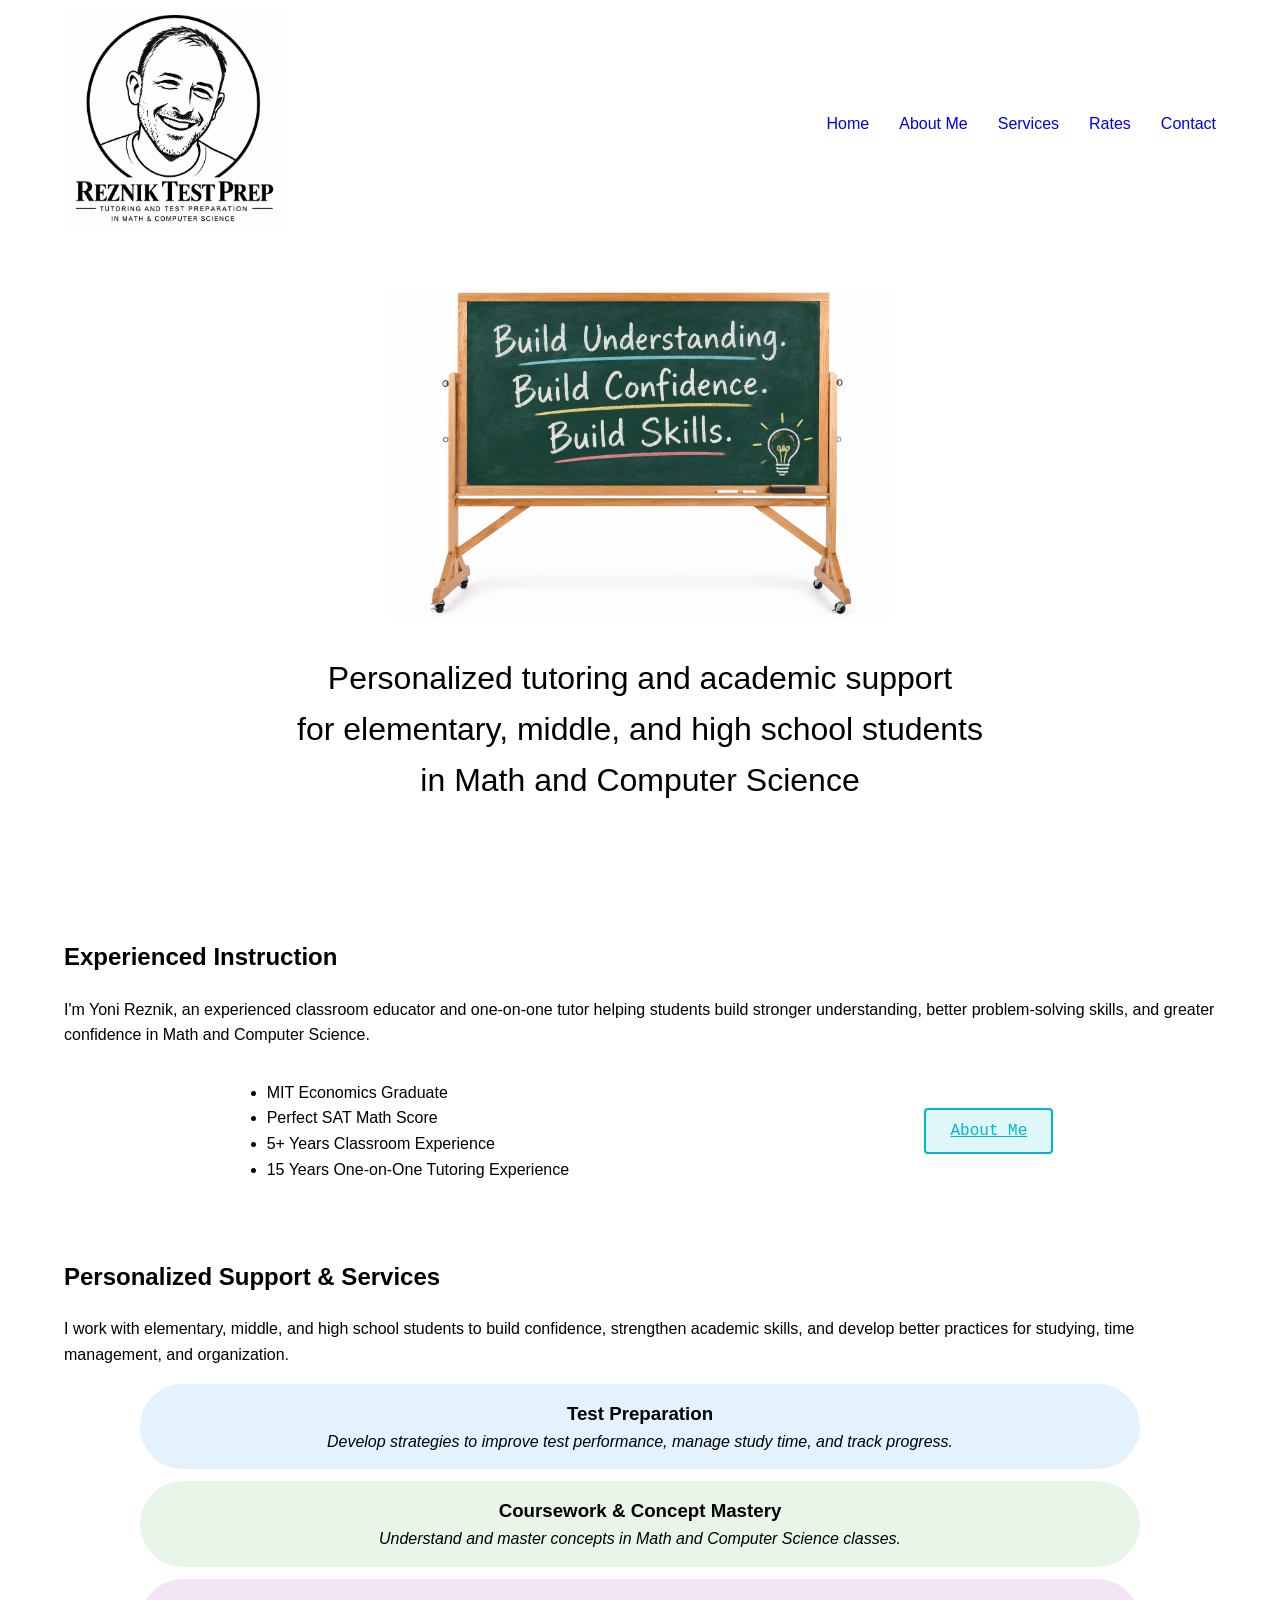
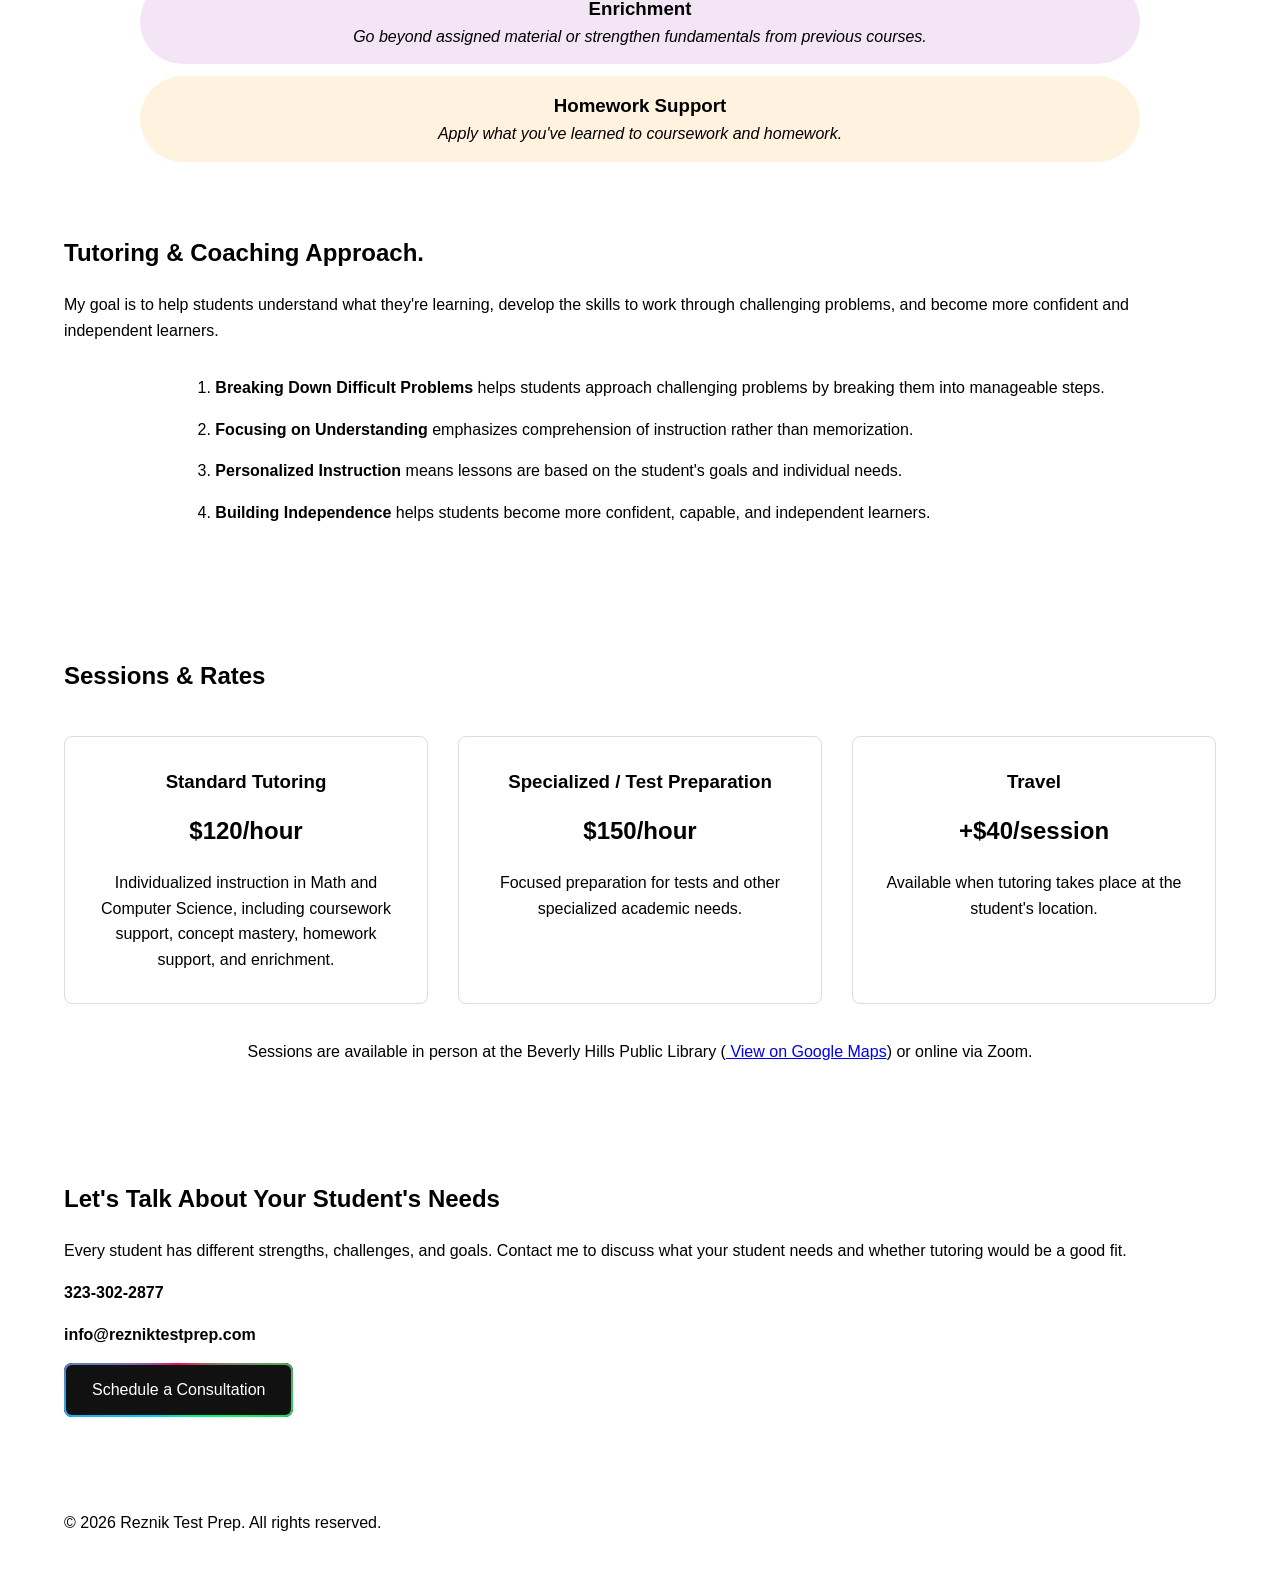
==== htdocs/index.html @ 9da37dc7 "Initial website" ====
<!DOCTYPE html>
<html lang="en">
<head>
    <meta charset="UTF-8">
    <meta name="viewport" content="width=device-width, initial-scale=1.0">
    
    <title>Tutoring and Test Preparation</title>
    
    <link rel="stylesheet" href="css/style.css?v=2">
</head>
<body>
    <header>
        <div class="container">
            <div class="logo">
                <img src="images/RTPlogo.png" alt="RTP company logo" width="220" height="220">
            </div>
            <nav>
                <a href="index.html">Home</a>
                <a href="about.html">About Me</a>
                <a href="index.html#services">Services</a>
                <a href="index.html#rates">Rates</a>
                <a href="contact.html">Contact</a>
            </nav>
            <!-- <nav>
                <a href="index.html">Home</a>
                <a href="services.html">Services</a>
                <a href="rates.html">Rates</a>
                <a href="contact.html">Contact</a>
            </nav> -->
        </div>
    </header>

    <main>
        <section class="hero">
            <div class="container">
                <!-- <h1>Build Understanding. Build Confidence. Build Skills.</h1> -->
                <img src="images/Chalkboard.png" alt="Chalkboard with writing on it">

                <p>Personalized tutoring and academic support<br>for elementary, middle, and high school students<br>in Math and Computer Science</p>
            </div>
        </section>
        
        <section class="credentials">
            <div class="container">
                <h2>Experienced Instruction</h2>
                <p>I'm Yoni Reznik, an experienced classroom educator and one-on-one tutor helping students build stronger understanding, better problem-solving skills, and greater confidence in Math and Computer Science.</p>
                <div class="cloud-container-leftalign">
                <ul>
                    <li>MIT Economics Graduate</li>
                    <li>Perfect SAT Math Score</li>
                    <li>5+ Years Classroom Experience</li>
                    <li>15 Years One-on-One Tutoring Experience</li>
                </ul>
                <p>                
                    <a href="about.html" class="morph-btn">About Me</a>
                </p>
                </div>
            </div>

        </section>

        <section class="section-label" id="services">
            <div class="container">
                <h2>Personalized Support & Services</h2>
                <p>I work with elementary, middle, and high school students to build confidence, strengthen academic skills, and develop better practices for studying, time management, and organization.</p>
            </div>
        </section>
        
        <section class="services">
            <div class="cloud-container" style="background-color: #E3F2FD;">
                <h3>Test Preparation</h3>
                <p><i>Develop strategies to improve test performance, manage study time, and track progress.</i></p>
            </div>
            <div class="cloud-container" style="background-color: #E8F5E9;">
                <h3>Coursework & Concept Mastery</h3>
                <p><i>Understand and master concepts in Math and Computer Science classes.</i></p>
            </div>
            <div class="cloud-container" style="background-color: #F3E5F5;">
                <h3>Enrichment</h3>
                <p><i>Go beyond assigned material or strengthen fundamentals from previous courses.</i></p>
            </div>
            <div class="cloud-container" style="background-color: #FFF3E0;">
                <h3>Homework Support</h3>
                <p><i>Apply what you've learned to coursework and homework.</i></p>
            </div>
        </section>


        <section class="approach">
            <div class="container">
                <h2>Tutoring & Coaching Approach.</h2>
                <p>My goal is to help students understand what they're learning, develop the skills to work through challenging problems, and become more confident and independent learners.</p>
                <div class="cloud-container-leftalign">
                    <ol>
                    <li><strong>Breaking Down Difficult Problems </strong>helps students approach challenging problems by breaking them into manageable steps.</p>
                    <li><strong>Focusing on Understanding </strong>emphasizes comprehension of instruction rather than memorization.</p>
                    <li><strong>Personalized Instruction </strong>means lessons are based on the student's goals and individual needs.</p>
                    <li><strong>Building Independence </strong>helps students become more confident, capable, and independent learners.</p>
                </ol>
                </div>
            </div>
        </section>

        <section class="rates" id="rates">
            <div class="container">
                <h2>Sessions & Rates</h2>
        
                <div class="rate-options">
        
                    <div class="rate">
                        <h3>Standard Tutoring</h3>
                        <p class="price">$120/hour</p>
                        <p>Individualized instruction in Math and Computer Science, including coursework support, concept mastery, homework support, and enrichment.</p>
                    </div>
        
                    <div class="rate">
                        <h3>Specialized / Test Preparation</h3>
                        <p class="price">$150/hour</p>
                        <p>Focused preparation for tests and other specialized academic needs.</p>
                    </div>
        
                    <div class="rate">
                        <h3>Travel</h3>
                        <p class="price">+$40/session</p>
                        <p>Available when tutoring takes place at the student's location.</p>
                    </div>
        
                </div>
        
                <p class="location">
                    Sessions are available in person at the Beverly Hills Public Library (<a href="https://www.google.com/maps/search/?api=1&query=Beverly+Hills+Public+Library" target="_blank">
                    View on Google Maps</a>)
                    or online via Zoom.
                </p>
            </div>
        </section>
        
        <section class="cta">
            <div class="container">
                <h2>Let's Talk About Your Student's Needs</h2>
                <p>Every student has different strengths, challenges, and goals. Contact me to discuss what your student needs and whether tutoring would be a good fit.</p>
                <p><b>323-302-2877</b></p>
                <p><b>info@rezniktestprep.com</b></p>
                <a href="contact.html" class="glow-btn">
                    <span>Schedule a Consultation</span>
                </a>
            </div>
        </section>

    </main>

    <footer>
        <div class="container">
            <p>&copy; 2026 Reznik Test Prep. All rights reserved.</p>
        </div>
    </footer>

</body>
</html>
---- htdocs/css/style.css ----
/* ---------- General ---------- */

* {
    box-sizing:border-box;
}

body {
    margin: 0;
    font-family: Arial, sans-serif;
    line-height: 1.6;
}

.container {
    width: 90%;
    max-width: 1200px;
    margin: 0 auto;
}


/* ---------- Header ---------- */

header {
    padding: 10px 0;
}

header .container {
    display: flex;
    justify-content: space-between;
    align-items:center;
}

nav {
    display: flex;
    gap: 30px;
}

nav a {
    text-decoration:none;
}


/* ---------- Sections ---------- */

section {
    padding: 40px 0;
}

.hero {
    min-height: 200px;
    display: flex;
    align-items: center;
    text-align: center;
    font-size:xx-large;
}


.hero img {
    display: block;
    max-width: 100%;
    width: 500px;
    height: auto;
    margin: 0 auto;
}

.section-label {
    padding: 0px 0;
}

.services {
    text-align: center;
    padding: 0px 0;
}

.services h3 {
    margin-top: 45px;
    margin-bottom: 0px;
}

.services p {
    margin-top: 0;
    margin-bottom: 0px;
}

/* ---------- Button ---------- */

.button {
    display: inline-block;
    padding: 12px 24px;
    text-decoration: none;
}

.glow-btn {
    display: inline-block;
    padding: 12px 24px;
    text-decoration: none;
    position: relative;
    padding: 14px 28px;
    color: #fff;
    background: #000;
    border: none;
    border-radius: 8px;
    overflow: hidden; /* Clips the rotating element outside the button boundaries */
    cursor: pointer;
  }
  
  /* Ensure the button text stays on top */
  .glow-btn span {
    position: relative;
    z-index: 2;
  }
  
  /* The rotating colorful strip */
  .glow-btn::before {
    content: '';
    position: absolute;
    top: -50%; left: -50%; width: 200%; height: 200%;
    background: conic-gradient(#ff0055, #00ff66, #00ccff, #ff0055);
    animation: rotateBorder 4s linear infinite;
    z-index: 1;
  }
  
  /* Mask to cover the center, leaving only the edge exposed */
  .glow-btn::after {
    content: '';
    position: absolute;
    inset: 2px; /* Controls border thickness */
    background: #111;
    border-radius: 6px;
    z-index: 1;
  }
  
  @keyframes rotateBorder {
    0% { transform: rotate(0deg); }
    100% { transform: rotate(360deg); }
  }
  
  .morph-btn {
    padding: 12px 24px;
    font-size: 16px;
    font-family: monospace;
    color: #00b4d8;
    background-color: #e0f7fa;
    border: 2px solid #00b4d8;
    border-radius: 4px;
    cursor: pointer;
    transition: all 0.4s ease; /* Smoothly transitions the border changes */
  }
  
  .morph-btn:hover {
    border: 2px dashed #00b4d8;
    border-radius: 24px; /* Flattens or heavily rounds corners */
    background-color: #b2ebf2;
    transform: translateY(-2px); /* Slight lift */
  }

  /* Cloud container */
  
  .cloud-container {
    /* Responsive Width Constraints */
    width: 100%;
    max-width: 1000px; /* Limits maximum size on large screens */
    margin: 12px auto; /* Generous top margin for the cloud bumps */
    position:relative;
    background: #ECEFF1; /* Cloud base color */
    padding: 15px;
    border-radius: 100px;
    text-align: center;
    z-index: 1; /* Keeps text above pseudo-elements if needed */
  }
  
  .cloud-container h3 {
      margin-top: 0;
  }
   
  .cloud-container-leftalign {
  display: flex;
  flex-direction: row;       /* Places items side-by-side */
  align-items: center;       /* Vertically centers the list and button */
  justify-content:space-around; /* Pushes list to the left, button to the right */
  gap: 30px;                 /* Puts a clean gap between the list and button */
  flex-wrap: wrap;           /* Wraps gracefully if the screen gets too narrow */
}

/* Optional: Ensures the button wrapper doesn't have default paragraph margins interfering */
.cloud-container-leftalign .btn-wrapper {
  margin: 0;
}


/* Mobile Responsive adjustment */
/* ---------- Mobile ---------- */

@media (max-width: 768px) {

    header .container {
        flex-direction: column;
        gap: 15px;
        text-align: center;
    }

    nav {
        gap: 15px;
        flex-wrap: wrap;
        justify-content: center;
    }

    .rate-options {
        grid-template-columns: 1fr;
        gap: 20px;
    }
}

@media (max-width: 600px) {

    .hero {
        font-size: 1.5rem;
    }

    .cloud-container {
        border-radius: 30px;
        padding: 20px;
    }

}

/* ---------- Rates Cards ---------- */

  .rate-options {
      display: grid;
      grid-template-columns: repeat(3, 1fr);
      gap: 30px;
      margin-top: 40px;
  }
  
  .rate {
      padding: 30px;
      border: 1px solid #ddd;
      border-radius: 8px;
      text-align: center;
  }
  
  .rate h3 {
      margin-top: 0;
      margin-bottom: 15px;
  }
  
  .rate .price {
      font-size: 1.5rem;
      font-weight: bold;
      margin: 10px 0 20px;
  }
  
  .rate p:last-child {
      margin-bottom: 0;
  }
  
  .location {
      text-align: center;
      margin-top: 35px;
  }
  
  
  /* ---------- Mobile ---------- */
  
  @media (max-width: 768px) {
      .rate-options {
          grid-template-columns: 1fr;
          gap: 20px;
      }
  }

/* ---------- Footer ---------- */

footer {
    padding: 30px 0;
}

/* ---------- Contact Form ---------- */

.contact-form {
    max-width: 700px;
    margin: 40px auto 0;
}

.form-group {
    margin-bottom: 25px;
}

.form-group label,
.form-group legend {
    display: block;
    font-weight: bold;
    margin-bottom: 8px;
}

.form-group input,
.form-group select,
.form-group textarea {
    width: 100%;
    padding: 12px;
    font-family: inherit;
    font-size: 1rem;
    border: 1px solid #ccc;
    border-radius: 4px;
}

.form-group textarea {
    resize: vertical;
}

.form-group input:focus,
.form-group select:focus,
.form-group textarea:focus {
    outline: none;
    border-color: #00b4d8;
}

.form-group fieldset {
    border: none;
    padding: 0;
}

.radio-option {
    display: block;
    font-weight: normal !important;
    margin-bottom: 10px;
}

.radio-option input {
    width: auto;
    margin-right: 8px;
}

.contact-direct {
    max-width: 700px;
    margin: 60px auto 0;
    text-align: center;
}

.contact-direct h2 {
    margin-bottom: 20px;
}
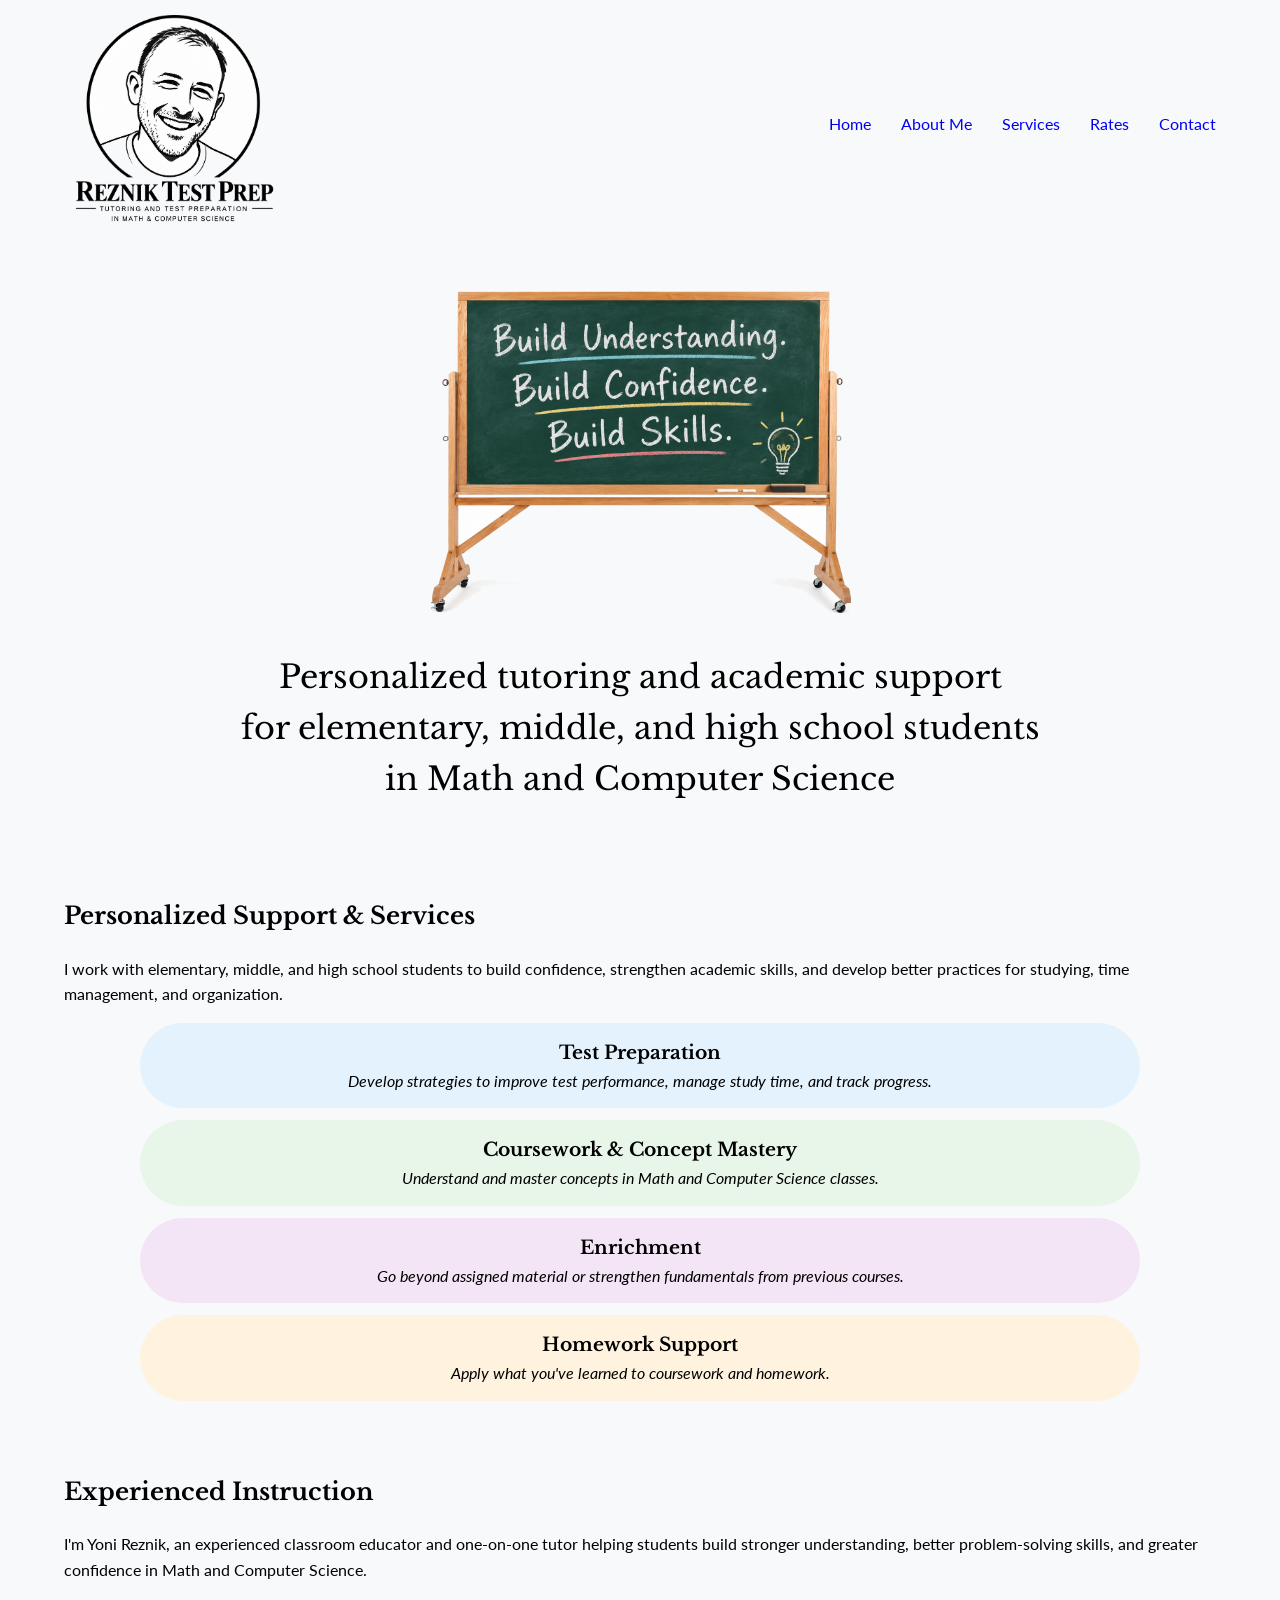
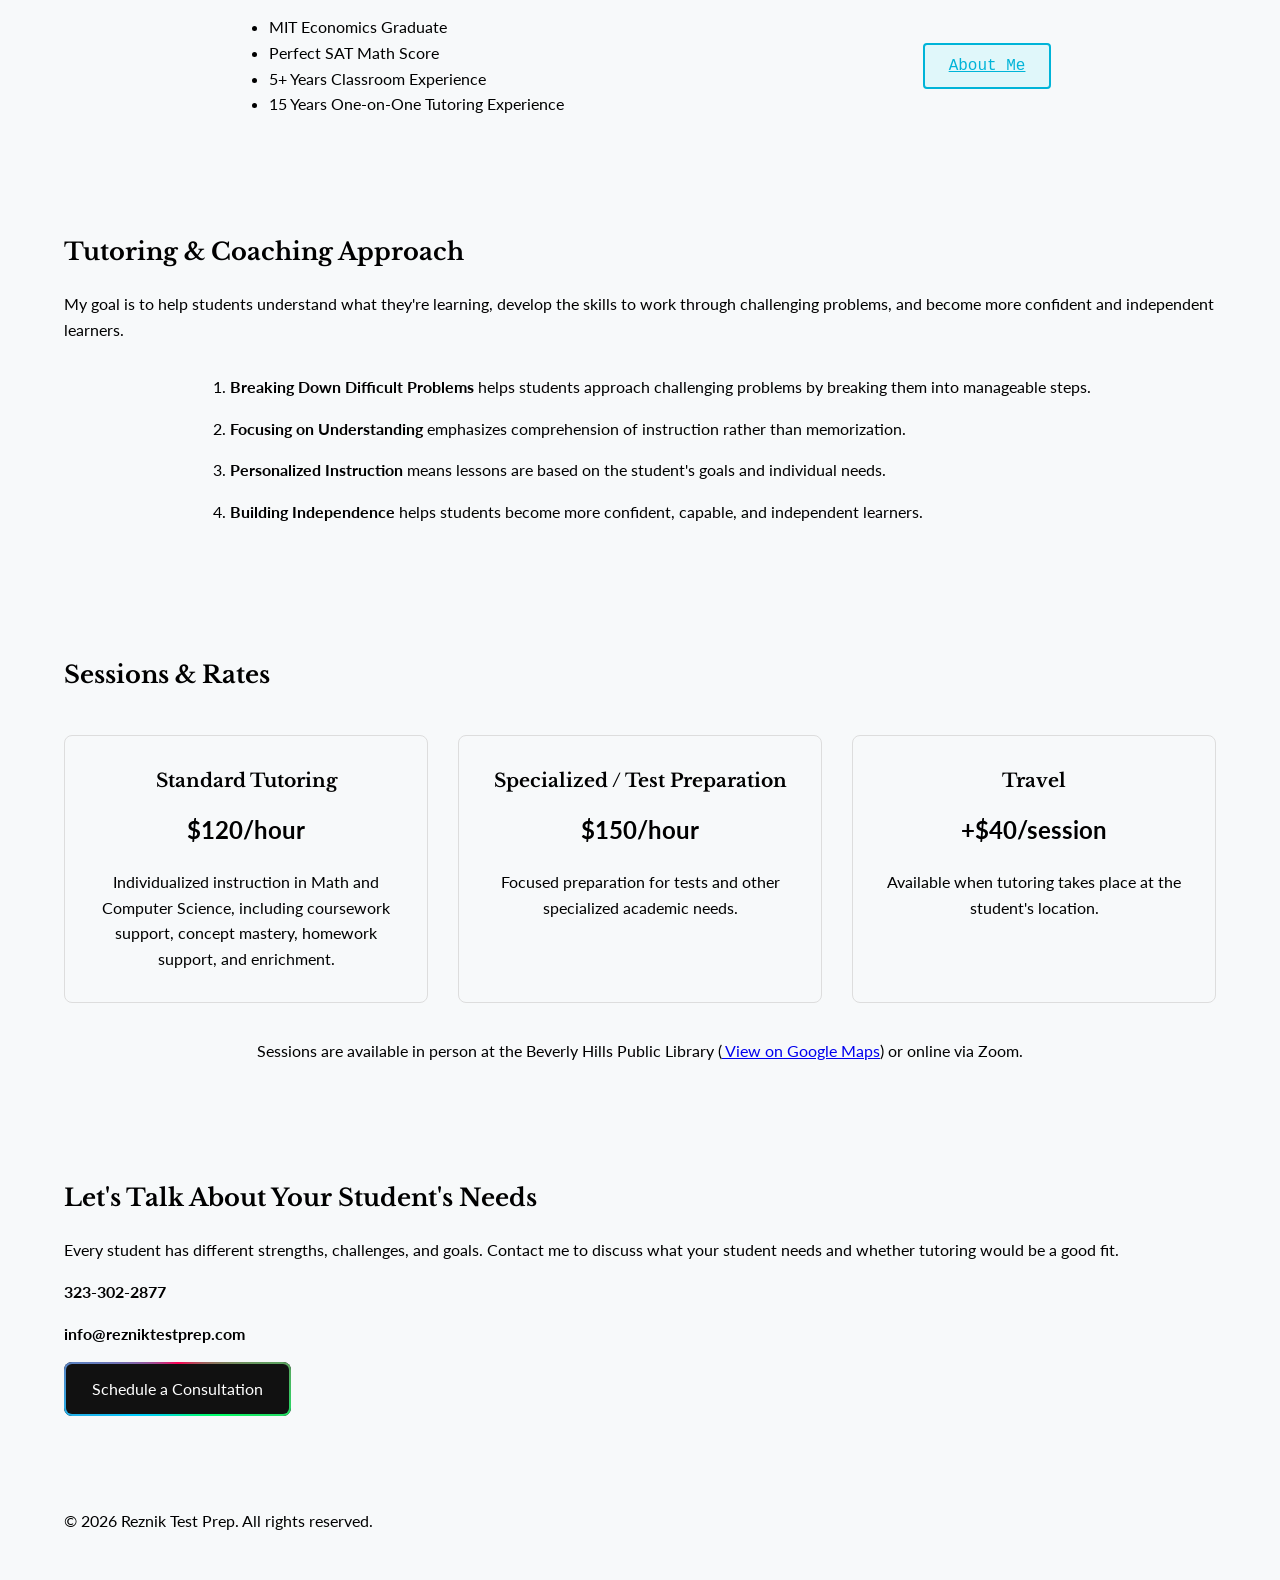
==== commit 27e21c91: "Added fonts to the site and transparent logo" ====
--- a/htdocs/index.html
+++ b/htdocs/index.html
@@ -7,12 +7,15 @@
     <title>Tutoring and Test Preparation</title>
     
     <link rel="stylesheet" href="css/style.css?v=2">
+    <link rel="preconnect" href="https://fonts.googleapis.com">
+    <link rel="preconnect" href="https://fonts.gstatic.com" crossorigin>
+    <link href="https://fonts.googleapis.com/css2?family=Lato:wght@400;700&family=Libre+Baskerville:wght@400;700&display=swap" rel="stylesheet">
 </head>
 <body>
     <header>
         <div class="container">
             <div class="logo">
-                <img src="images/RTPlogo.png" alt="RTP company logo" width="220" height="220">
+                <img src="images/transparent_RTPlogo.png" alt="RTP company logo" width="220" height="220">
             </div>
             <nav>
                 <a href="index.html">Home</a>
@@ -34,31 +37,12 @@
         <section class="hero">
             <div class="container">
                 <!-- <h1>Build Understanding. Build Confidence. Build Skills.</h1> -->
-                <img src="images/Chalkboard.png" alt="Chalkboard with writing on it">
+                <img src="images/transparent_Chalkboard.png" alt="Chalkboard with writing on it">
 
                 <p>Personalized tutoring and academic support<br>for elementary, middle, and high school students<br>in Math and Computer Science</p>
             </div>
         </section>
         
-        <section class="credentials">
-            <div class="container">
-                <h2>Experienced Instruction</h2>
-                <p>I'm Yoni Reznik, an experienced classroom educator and one-on-one tutor helping students build stronger understanding, better problem-solving skills, and greater confidence in Math and Computer Science.</p>
-                <div class="cloud-container-leftalign">
-                <ul>
-                    <li>MIT Economics Graduate</li>
-                    <li>Perfect SAT Math Score</li>
-                    <li>5+ Years Classroom Experience</li>
-                    <li>15 Years One-on-One Tutoring Experience</li>
-                </ul>
-                <p>                
-                    <a href="about.html" class="morph-btn">About Me</a>
-                </p>
-                </div>
-            </div>
-
-        </section>
-
         <section class="section-label" id="services">
             <div class="container">
                 <h2>Personalized Support & Services</h2>
@@ -85,10 +69,28 @@
             </div>
         </section>
 
+        <section class="credentials">
+            <div class="container">
+                <h2>Experienced Instruction</h2>
+                <p>I'm Yoni Reznik, an experienced classroom educator and one-on-one tutor helping students build stronger understanding, better problem-solving skills, and greater confidence in Math and Computer Science.</p>
+                <div class="cloud-container-leftalign">
+                <ul>
+                    <li>MIT Economics Graduate</li>
+                    <li>Perfect SAT Math Score</li>
+                    <li>5+ Years Classroom Experience</li>
+                    <li>15 Years One-on-One Tutoring Experience</li>
+                </ul>
+                <p>                
+                    <a href="about.html" class="morph-btn">About Me</a>
+                </p>
+                </div>
+            </div>
+
+        </section>
 
         <section class="approach">
             <div class="container">
-                <h2>Tutoring & Coaching Approach.</h2>
+                <h2>Tutoring & Coaching Approach</h2>
                 <p>My goal is to help students understand what they're learning, develop the skills to work through challenging problems, and become more confident and independent learners.</p>
                 <div class="cloud-container-leftalign">
                     <ol>
--- a/htdocs/css/style.css
+++ b/htdocs/css/style.css
@@ -4,10 +4,21 @@
     box-sizing:border-box;
 }
 
+
+h1, h2, h3 {
+    font-family: "Libre Baskerville", serif;
+    /* font-family: "Lora", serif; */
+    /* font-family: "Merriweather", serif; */
+}
+
 body {
     margin: 0;
-    font-family: Arial, sans-serif;
+    /* font-family: "Source Sans 3", sans-serif; */
+    /* font-family: "Inter", sans-serif; */
+    font-family: "Lato", sans-serif;
+    /* font-family: Arial, sans-serif; */
     line-height: 1.6;
+    background-color: #F7F9FA;
 }
 
 .container {
@@ -51,6 +62,9 @@
     align-items: center;
     text-align: center;
     font-size:xx-large;
+    /* font-family: "Lora", serif; */
+    font-family: "Libre Baskerville", serif;
+    /* font-family: "Merriweather", serif; */
 }
 
 
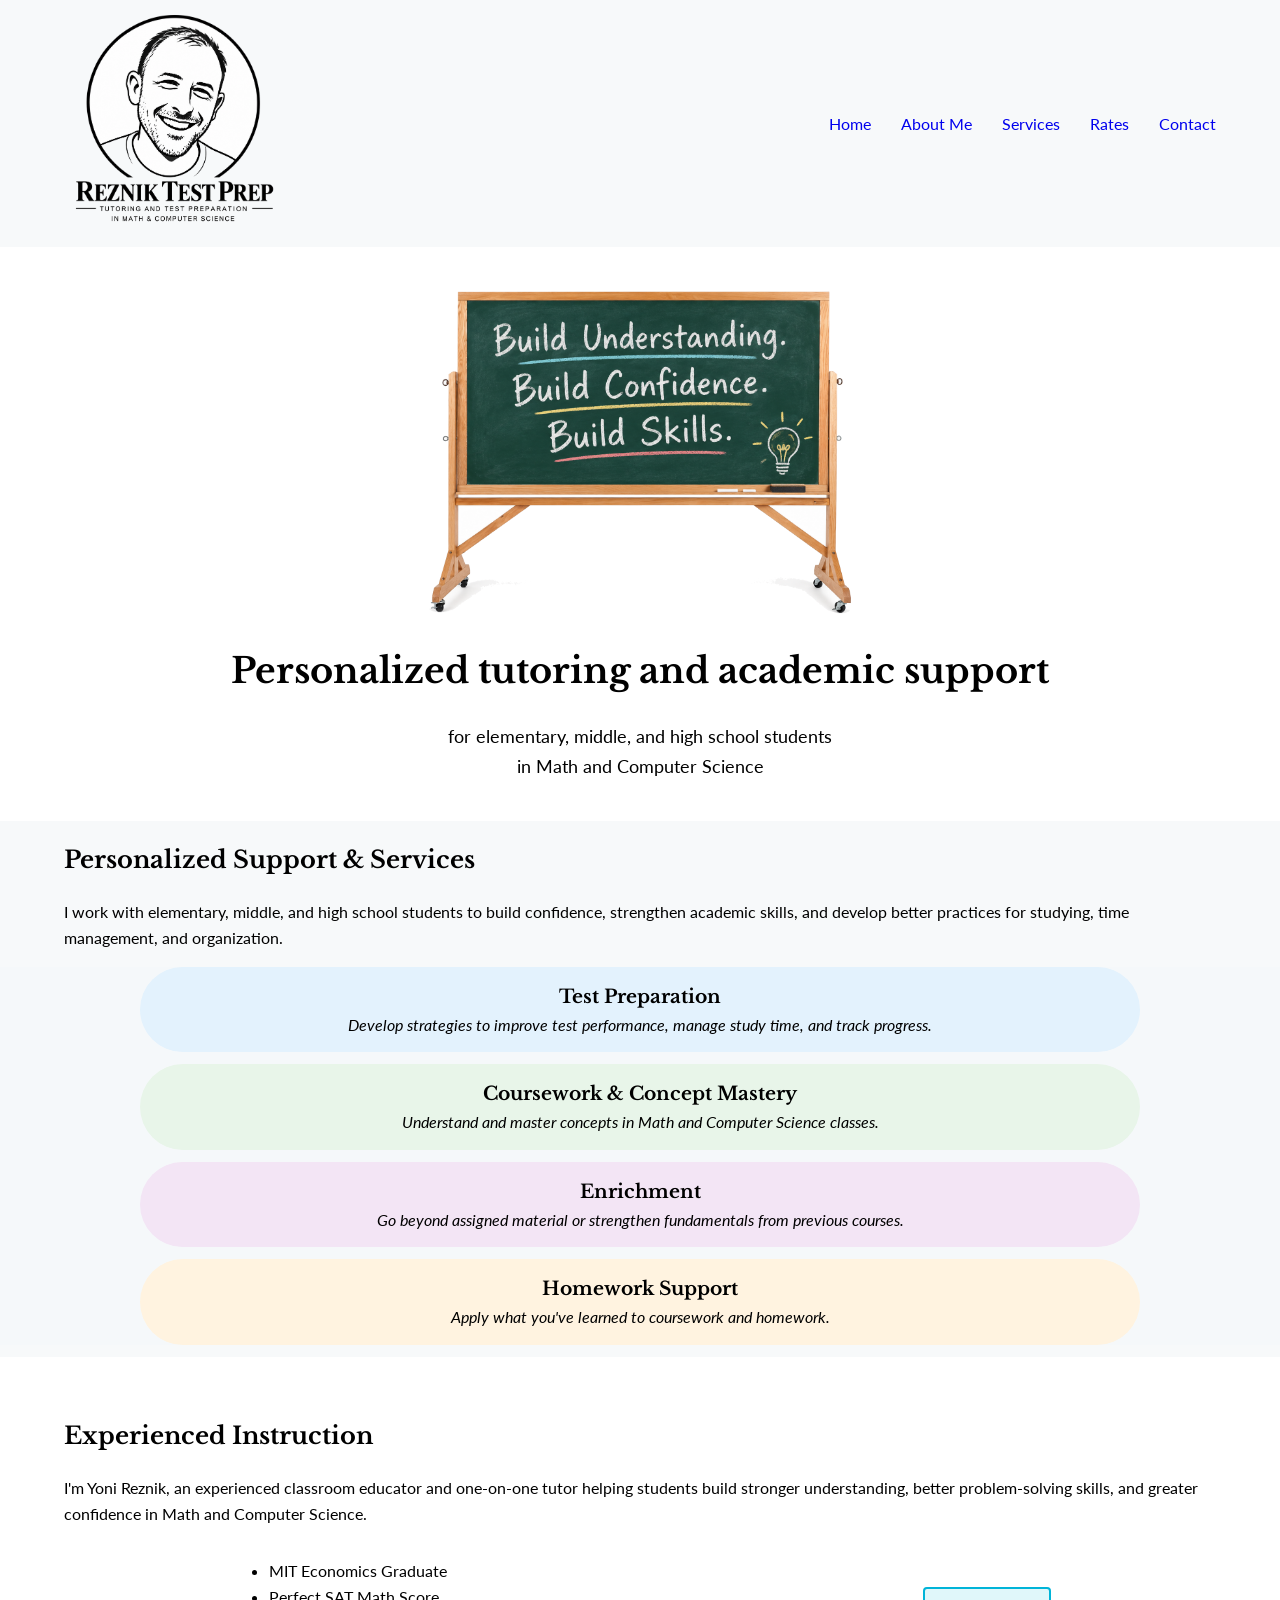
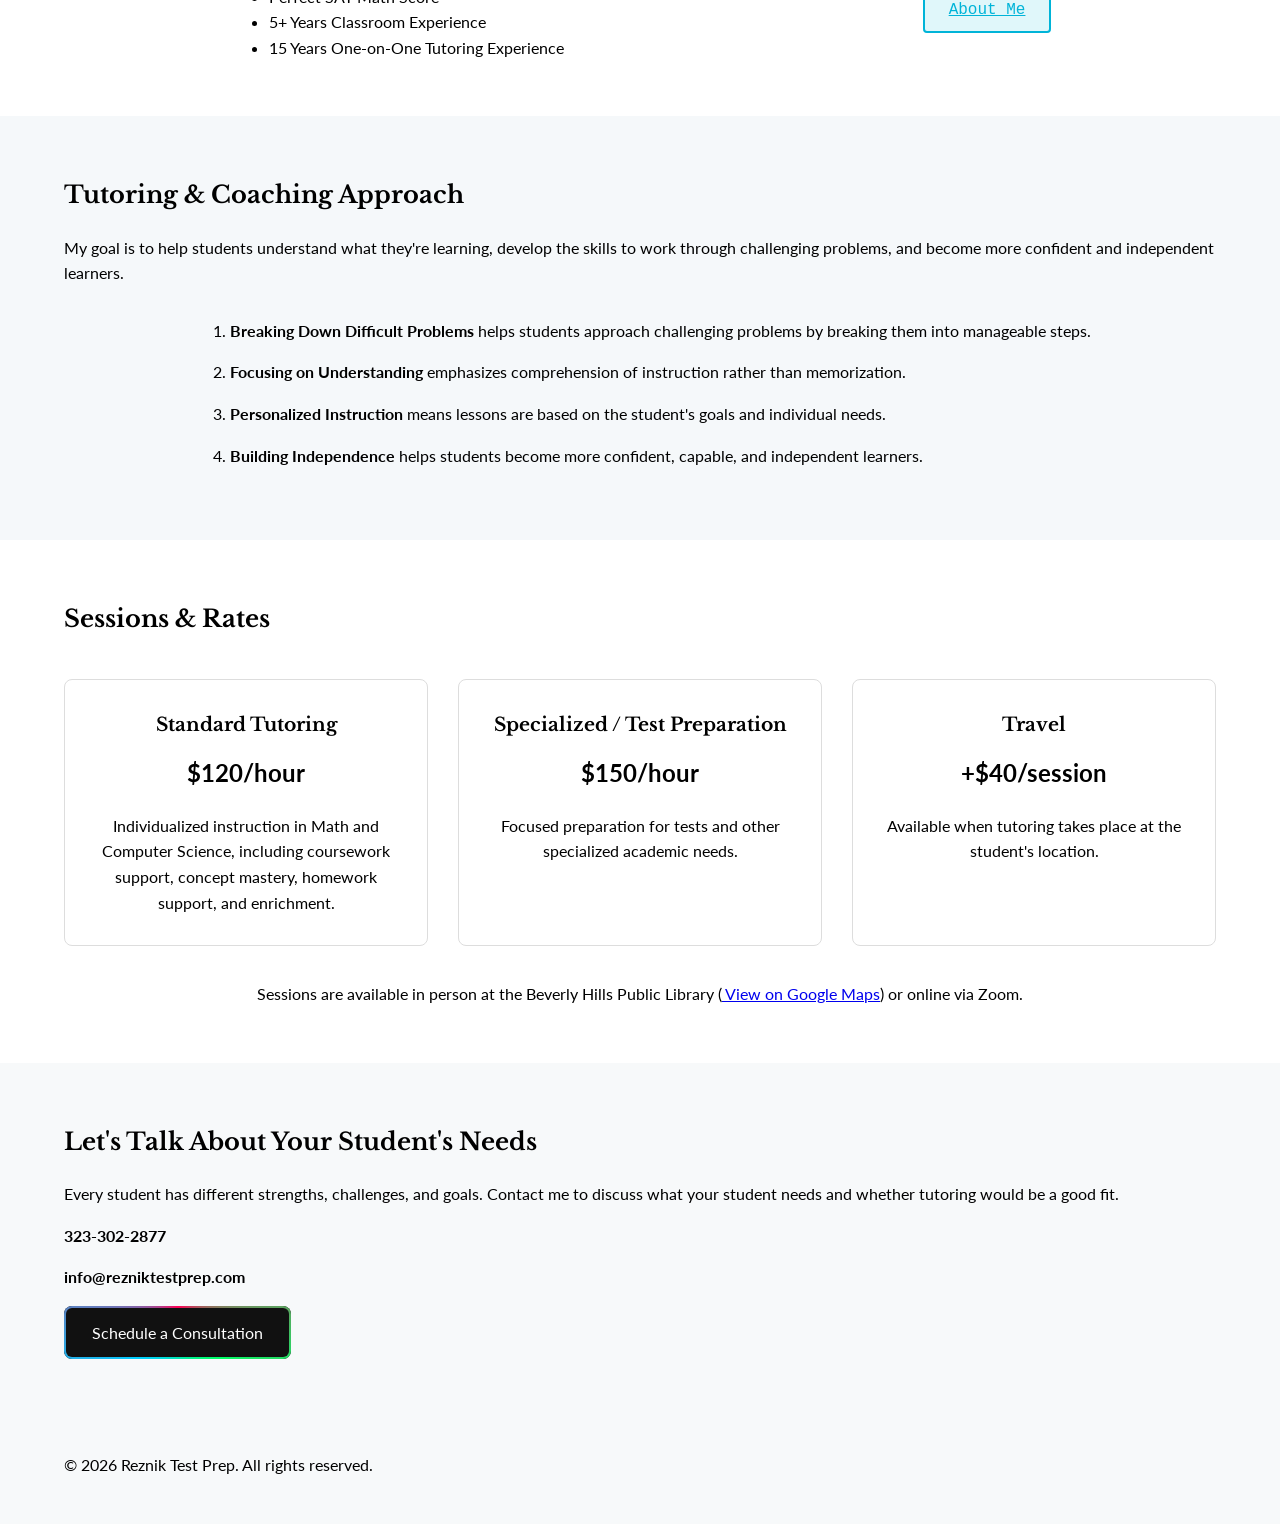
==== commit b2bedc05: "background colors changed" ====
--- a/htdocs/index.html
+++ b/htdocs/index.html
@@ -39,7 +39,8 @@
                 <!-- <h1>Build Understanding. Build Confidence. Build Skills.</h1> -->
                 <img src="images/transparent_Chalkboard.png" alt="Chalkboard with writing on it">
 
-                <p>Personalized tutoring and academic support<br>for elementary, middle, and high school students<br>in Math and Computer Science</p>
+                <h1>Personalized tutoring and academic support</h1>
+                <p>for elementary, middle, and high school students<br>in Math and Computer Science</p>
             </div>
         </section>
         
--- a/htdocs/css/style.css
+++ b/htdocs/css/style.css
@@ -61,10 +61,7 @@
     display: flex;
     align-items: center;
     text-align: center;
-    font-size:xx-large;
-    /* font-family: "Lora", serif; */
-    font-family: "Libre Baskerville", serif;
-    /* font-family: "Merriweather", serif; */
+    font-size:large;
 }
 
 
@@ -74,6 +71,21 @@
     width: 500px;
     height: auto;
     margin: 0 auto;
+}
+
+.hero h1 {
+    font-family: "Libre Baskerville", serif;
+    font-size: 2.2rem;
+    line-height: 1.25;
+}
+
+.hero p {
+    font-family: "Lato", sans-serif;
+    font-size: 1.15rem;
+    line-height: 1.6;
+    font-weight: 400;
+    max-width: 750px;
+    margin: 20px auto 0;
 }
 
 .section-label {
@@ -353,4 +365,24 @@
 
 .contact-direct h2 {
     margin-bottom: 20px;
+}
+
+.hero {
+    background: #ffffff;
+}
+
+.services {
+    background: #f5f8fa;
+}
+
+.credentials {
+    background: #ffffff;
+}
+
+.approach {
+    background: #f5f8fa;
+}
+
+.rates {
+    background: #ffffff;
 }
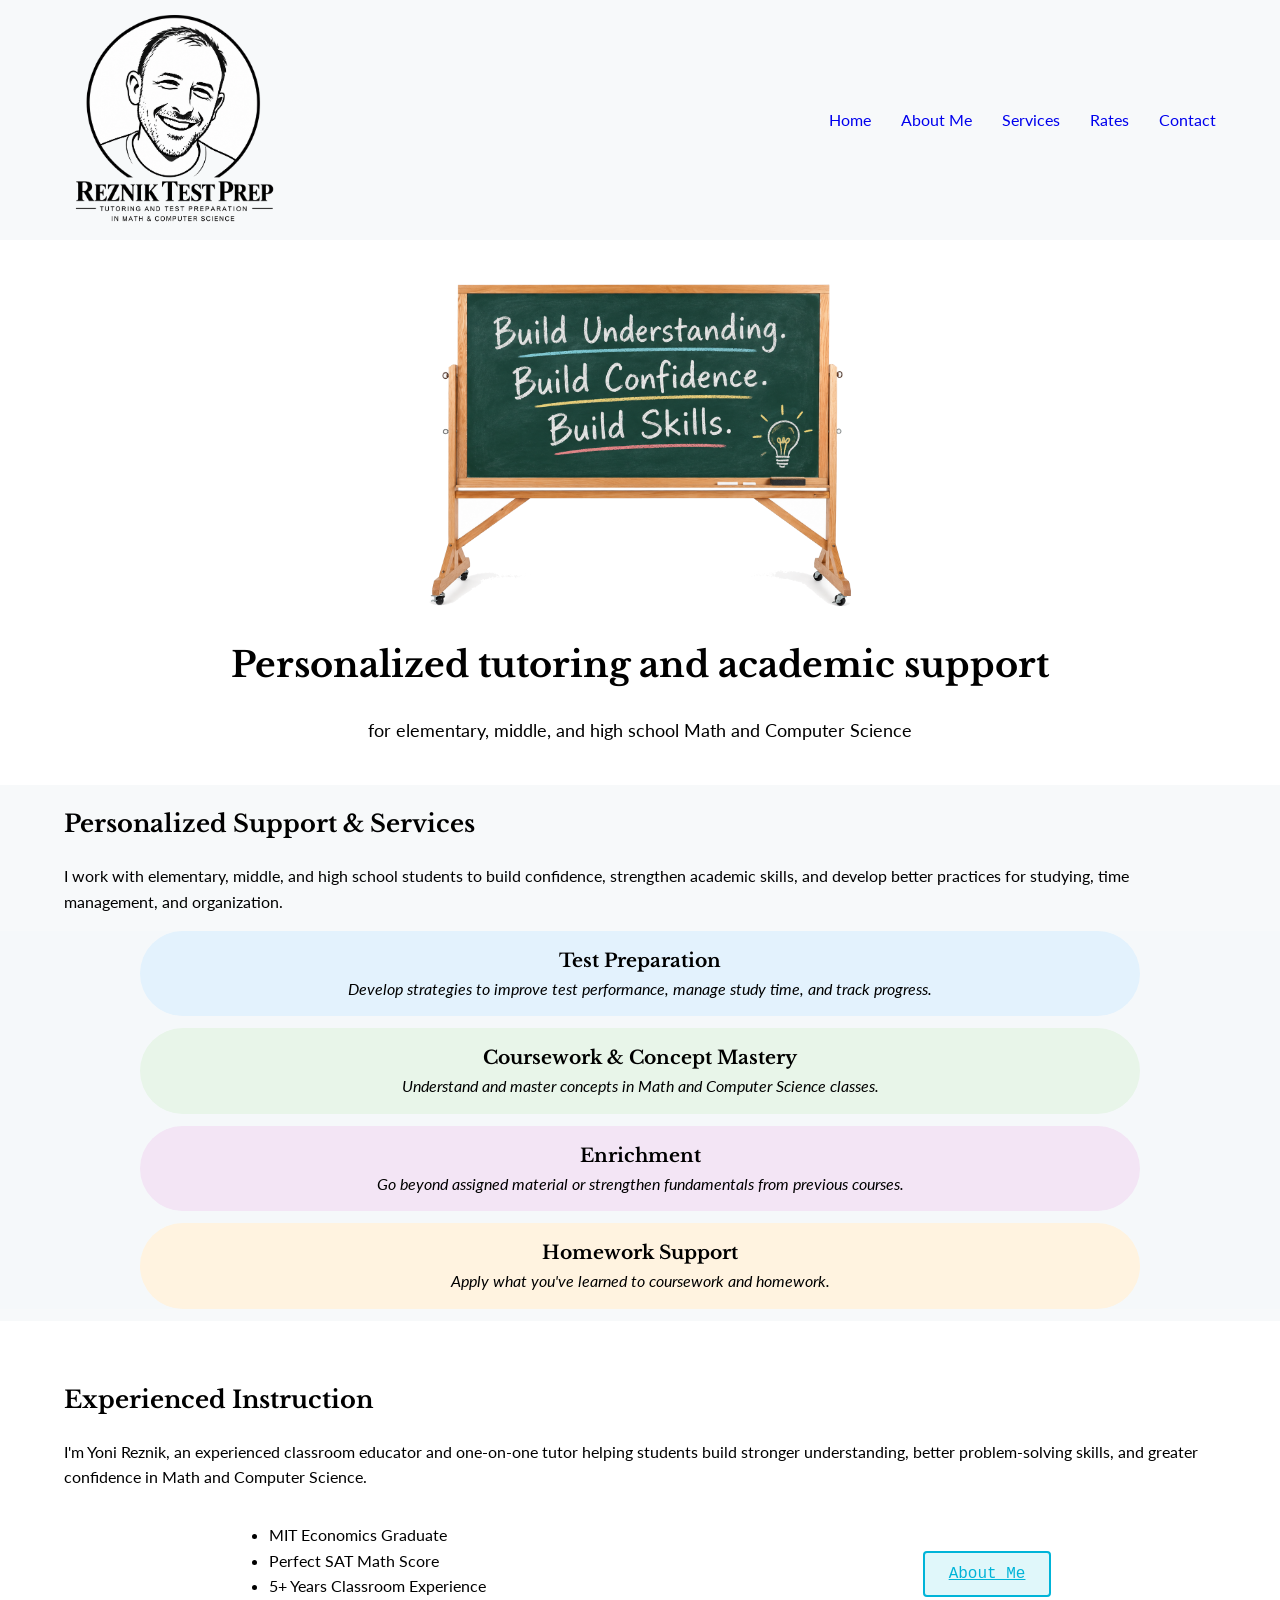
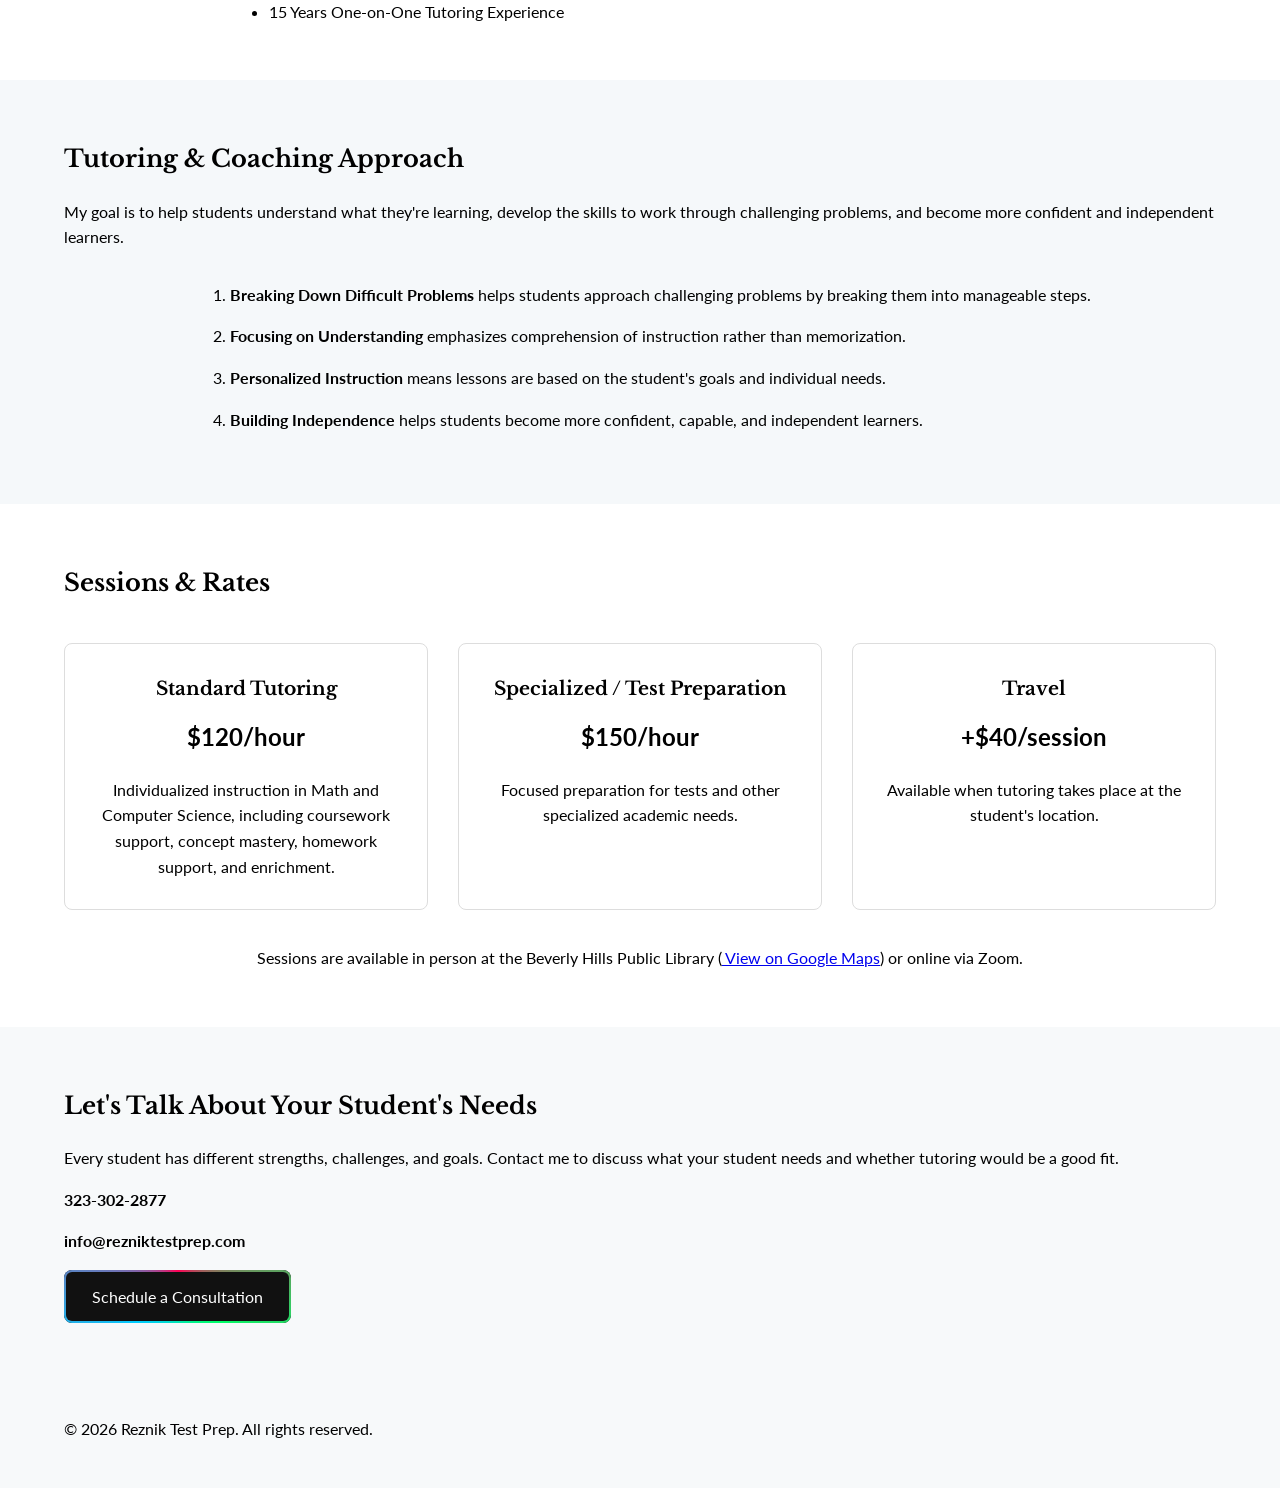
==== commit 1cce3f54: "Logo style changes" ====
--- a/htdocs/index.html
+++ b/htdocs/index.html
@@ -6,7 +6,7 @@
     
     <title>Tutoring and Test Preparation</title>
     
-    <link rel="stylesheet" href="css/style.css?v=2">
+    <link rel="stylesheet" href="css/style.css?v=3">
     <link rel="preconnect" href="https://fonts.googleapis.com">
     <link rel="preconnect" href="https://fonts.gstatic.com" crossorigin>
     <link href="https://fonts.googleapis.com/css2?family=Lato:wght@400;700&family=Libre+Baskerville:wght@400;700&display=swap" rel="stylesheet">
@@ -15,8 +15,16 @@
     <header>
         <div class="container">
             <div class="logo">
-                <img src="images/transparent_RTPlogo.png" alt="RTP company logo" width="220" height="220">
+                <img src="images/transparent_RTPlogo.png"
+                     alt="Reznik Test Prep logo"
+                     id="logoImage">
             </div>
+            
+            <div id="logoModal" class="logo-modal">
+                <span class="logo-modal-close">&times;</span>
+                <img src="images/RTPlogo.png"
+                     alt="Reznik Test Prep logo enlarged">
+            </div>            
             <nav>
                 <a href="index.html">Home</a>
                 <a href="about.html">About Me</a>
@@ -40,7 +48,7 @@
                 <img src="images/transparent_Chalkboard.png" alt="Chalkboard with writing on it">
 
                 <h1>Personalized tutoring and academic support</h1>
-                <p>for elementary, middle, and high school students<br>in Math and Computer Science</p>
+                <p>for elementary, middle, and high school Math and Computer Science</p>
             </div>
         </section>
         
@@ -158,5 +166,24 @@
         </div>
     </footer>
 
-</body>
+    <script>
+        const logoImage = document.getElementById("logoImage");
+        const logoModal = document.getElementById("logoModal");
+        const logoClose = document.querySelector(".logo-modal-close");
+        
+        logoImage.addEventListener("click", function() {
+            logoModal.style.display = "flex";
+        });
+        
+        logoClose.addEventListener("click", function() {
+            logoModal.style.display = "none";
+        });
+        
+        logoModal.addEventListener("click", function(event) {
+            if (event.target === logoModal) {
+                logoModal.style.display = "none";
+            }
+        });
+        </script>
+    </body>
 </html>
--- a/htdocs/css/style.css
+++ b/htdocs/css/style.css
@@ -40,6 +40,43 @@
     align-items:center;
 }
 
+.logo img {
+    display: block;
+    width: 220px;
+    height: auto;
+    cursor: pointer;
+}
+
+/* Logo popup */
+.logo-modal {
+    display: none;
+    position: fixed;
+    z-index: 1000;
+    inset: 0;
+    background: rgba(0, 0, 0, 0.7);
+    align-items: center;
+    justify-content: center;
+    padding: 20px;
+}
+
+.logo-modal img {
+    width: 500px;
+    max-width: 90%;
+    height: auto;
+    max-height: 90vh;
+    background: white;
+}
+
+.logo-modal-close {
+    position: absolute;
+    top: 20px;
+    right: 30px;
+    color: white;
+    font-size: 40px;
+    font-weight: bold;
+    cursor: pointer;
+}
+
 nav {
     display: flex;
     gap: 30px;
@@ -47,6 +84,12 @@
 
 nav a {
     text-decoration:none;
+}
+
+@media (max-width: 768px) {
+    .logo img {
+        width: 90px;
+    }
 }
 
 
